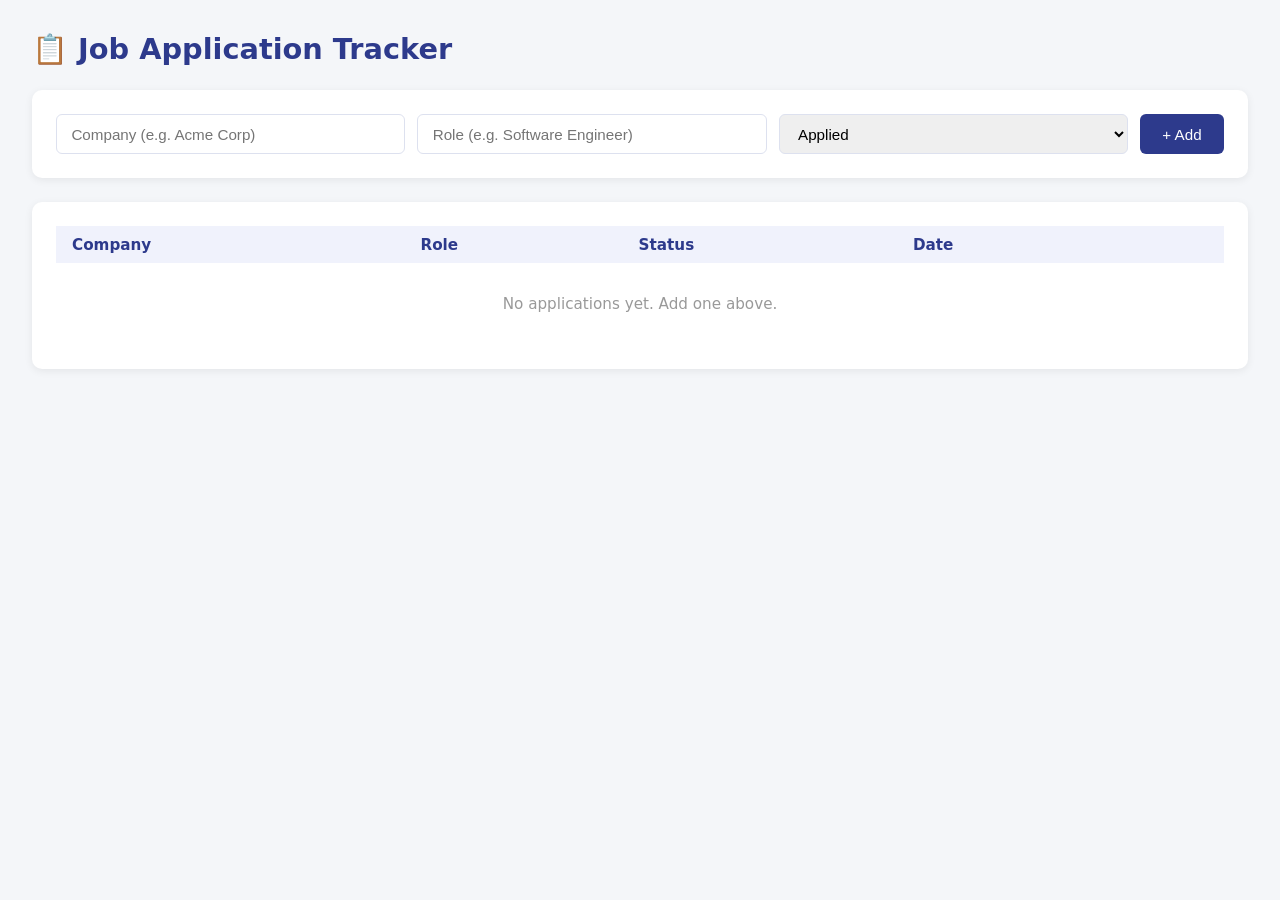
==== wwwroot/index.html @ 0ad12e4c "Initial commit - job application tracker" ====
<!DOCTYPE html>
<html lang="en">
<head>
  <meta charset="UTF-8" />
  <meta name="viewport" content="width=device-width, initial-scale=1.0"/>
  <title>Job Tracker</title>
  <style>
    * { box-sizing: border-box; margin: 0; padding: 0; }

    body {
      font-family: system-ui, sans-serif;
      background: #f4f6f9;
      color: #1a1a2e;
      padding: 2rem;
    }

    h1 {
      font-size: 1.8rem;
      margin-bottom: 1.5rem;
      color: #2d3a8c;
    }

    .card {
      background: white;
      border-radius: 10px;
      padding: 1.5rem;
      margin-bottom: 1.5rem;
      box-shadow: 0 2px 8px rgba(0,0,0,0.07);
    }

    .form-row {
      display: flex;
      gap: 0.75rem;
      flex-wrap: wrap;
    }

    input, select {
      flex: 1;
      min-width: 160px;
      padding: 0.6rem 0.9rem;
      border: 1px solid #dde1ef;
      border-radius: 6px;
      font-size: 0.95rem;
    }

    button.add-btn {
      padding: 0.6rem 1.4rem;
      background: #2d3a8c;
      color: white;
      border: none;
      border-radius: 6px;
      cursor: pointer;
      font-size: 0.95rem;
    }

    button.add-btn:hover { background: #1e2a6e; }

    table {
      width: 100%;
      border-collapse: collapse;
      font-size: 0.95rem;
    }

    th {
      text-align: left;
      padding: 0.6rem 1rem;
      background: #f0f2fc;
      color: #2d3a8c;
      font-weight: 600;
    }

    td {
      padding: 0.75rem 1rem;
      border-bottom: 1px solid #eef0f7;
    }

    tr:last-child td { border-bottom: none; }

    .status {
      display: inline-block;
      padding: 0.25rem 0.7rem;
      border-radius: 20px;
      font-size: 0.82rem;
      font-weight: 600;
    }

    .status-Applied    { background: #e8f4fd; color: #1a78c2; }
    .status-Interview  { background: #fff3cd; color: #856404; }
    .status-Offer      { background: #d4edda; color: #155724; }
    .status-Rejected   { background: #f8d7da; color: #721c24; }

    .delete-btn {
      background: none;
      border: none;
      color: #c0392b;
      cursor: pointer;
      font-size: 1.1rem;
    }

    .delete-btn:hover { color: #922b21; }

    #empty-msg {
      text-align: center;
      color: #999;
      padding: 2rem;
    }
  </style>
</head>
<body>

  <h1>📋 Job Application Tracker</h1>

  <!-- Add Form -->
  <div class="card">
    <div class="form-row">
      <input type="text" id="company" placeholder="Company (e.g. Acme Corp)" />
      <input type="text" id="role"    placeholder="Role (e.g. Software Engineer)" />
      <select id="status">
        <option>Applied</option>
        <option>Interview</option>
        <option>Offer</option>
        <option>Rejected</option>
      </select>
      <button class="add-btn" onclick="addApplication()">+ Add</button>
    </div>
  </div>

  <!-- Applications Table -->
  <div class="card">
    <table>
      <thead>
        <tr>
          <th>Company</th>
          <th>Role</th>
          <th>Status</th>
          <th>Date</th>
          <th></th>
        </tr>
      </thead>
      <tbody id="app-list">
        <tr><td colspan="5" id="empty-msg">No applications yet. Add one above.</td></tr>
      </tbody>
    </table>
  </div>

  <script>
    const API = '/applications';

    // Load all applications on page load
    async function loadApplications() {
      const res = await fetch(API);
      const data = await res.json();
      renderTable(data);
    }

    // Add a new application
    async function addApplication() {
      const company = document.getElementById('company').value.trim();
      const role    = document.getElementById('role').value.trim();
      const status  = document.getElementById('status').value;

      if (!company || !role) {
        alert('Please fill in both Company and Role.');
        return;
      }

      await fetch(API, {
        method: 'POST',
        headers: { 'Content-Type': 'application/json' },
        body: JSON.stringify({ company, role, status })
      });

      document.getElementById('company').value = '';
      document.getElementById('role').value = '';
      loadApplications();
    }

    // Delete an application
    async function deleteApplication(id) {
      await fetch(`${API}/${id}`, { method: 'DELETE' });
      loadApplications();
    }

    // Render the table from data
    function renderTable(applications) {
      const tbody = document.getElementById('app-list');

      if (applications.length === 0) {
        tbody.innerHTML = '<tr><td colspan="5" id="empty-msg">No applications yet. Add one above.</td></tr>';
        return;
      }

      tbody.innerHTML = applications.map(a => `
        <tr>
          <td>${escape(a.company)}</td>
          <td>${escape(a.role)}</td>
          <td><span class="status status-${a.status}">${a.status}</span></td>
          <td>${new Date(a.createdAt).toLocaleDateString()}</td>
          <td><button class="delete-btn" onclick="deleteApplication(${a.id})">🗑</button></td>
        </tr>
      `).join('');
    }

    // Basic XSS protection
    function escape(str) {
      const d = document.createElement('div');
      d.appendChild(document.createTextNode(str));
      return d.innerHTML;
    }

    loadApplications();
  </script>

</body>
</html>
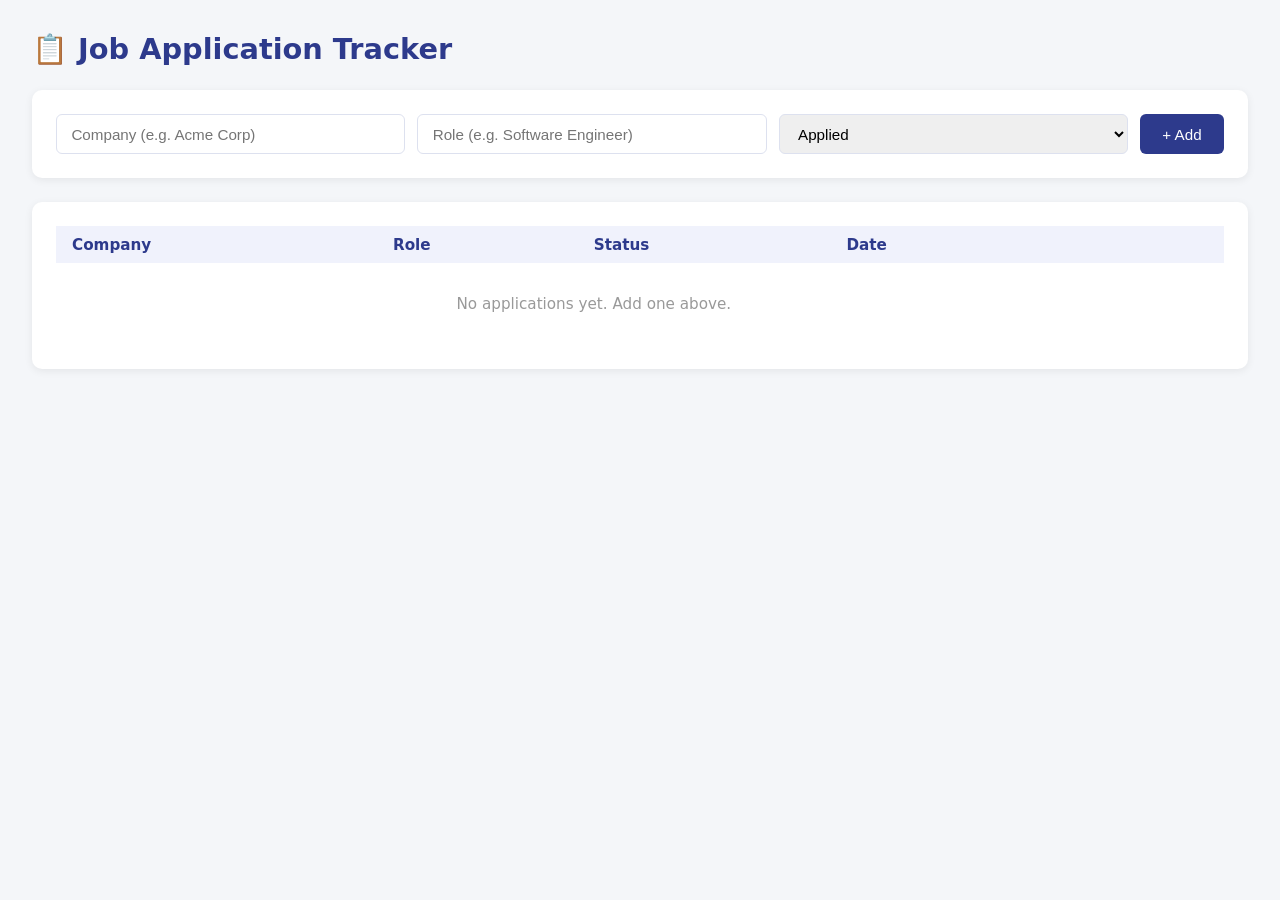
==== commit 51aa75ed: "breaking apart hmtl to have .js and .css to handle more appropriately. adding edit functionality. ad" ====
--- a/wwwroot/index.html
+++ b/wwwroot/index.html
@@ -4,107 +4,8 @@
   <meta charset="UTF-8" />
   <meta name="viewport" content="width=device-width, initial-scale=1.0"/>
   <title>Job Tracker</title>
-  <style>
-    * { box-sizing: border-box; margin: 0; padding: 0; }
-
-    body {
-      font-family: system-ui, sans-serif;
-      background: #f4f6f9;
-      color: #1a1a2e;
-      padding: 2rem;
-    }
-
-    h1 {
-      font-size: 1.8rem;
-      margin-bottom: 1.5rem;
-      color: #2d3a8c;
-    }
-
-    .card {
-      background: white;
-      border-radius: 10px;
-      padding: 1.5rem;
-      margin-bottom: 1.5rem;
-      box-shadow: 0 2px 8px rgba(0,0,0,0.07);
-    }
-
-    .form-row {
-      display: flex;
-      gap: 0.75rem;
-      flex-wrap: wrap;
-    }
-
-    input, select {
-      flex: 1;
-      min-width: 160px;
-      padding: 0.6rem 0.9rem;
-      border: 1px solid #dde1ef;
-      border-radius: 6px;
-      font-size: 0.95rem;
-    }
-
-    button.add-btn {
-      padding: 0.6rem 1.4rem;
-      background: #2d3a8c;
-      color: white;
-      border: none;
-      border-radius: 6px;
-      cursor: pointer;
-      font-size: 0.95rem;
-    }
-
-    button.add-btn:hover { background: #1e2a6e; }
-
-    table {
-      width: 100%;
-      border-collapse: collapse;
-      font-size: 0.95rem;
-    }
-
-    th {
-      text-align: left;
-      padding: 0.6rem 1rem;
-      background: #f0f2fc;
-      color: #2d3a8c;
-      font-weight: 600;
-    }
-
-    td {
-      padding: 0.75rem 1rem;
-      border-bottom: 1px solid #eef0f7;
-    }
-
-    tr:last-child td { border-bottom: none; }
-
-    .status {
-      display: inline-block;
-      padding: 0.25rem 0.7rem;
-      border-radius: 20px;
-      font-size: 0.82rem;
-      font-weight: 600;
-    }
-
-    .status-Applied    { background: #e8f4fd; color: #1a78c2; }
-    .status-Interview  { background: #fff3cd; color: #856404; }
-    .status-Offer      { background: #d4edda; color: #155724; }
-    .status-Rejected   { background: #f8d7da; color: #721c24; }
-
-    .delete-btn {
-      background: none;
-      border: none;
-      color: #c0392b;
-      cursor: pointer;
-      font-size: 1.1rem;
-    }
-
-    .delete-btn:hover { color: #922b21; }
-
-    #empty-msg {
-      text-align: center;
-      color: #999;
-      padding: 2rem;
-    }
-  </style>
+  <link rel="stylesheet" href="styles.css" />
+  <script src="app.js"></script>
 </head>
 <body>
 
@@ -134,7 +35,8 @@
           <th>Role</th>
           <th>Status</th>
           <th>Date</th>
-          <th></th>
+          <th></th>  <!-- edit -->
+          <th></th>  <!-- delete -->
         </tr>
       </thead>
       <tbody id="app-list">
@@ -143,73 +45,25 @@
     </table>
   </div>
 
-  <script>
-    const API = '/applications';
-
-    // Load all applications on page load
-    async function loadApplications() {
-      const res = await fetch(API);
-      const data = await res.json();
-      renderTable(data);
-    }
-
-    // Add a new application
-    async function addApplication() {
-      const company = document.getElementById('company').value.trim();
-      const role    = document.getElementById('role').value.trim();
-      const status  = document.getElementById('status').value;
-
-      if (!company || !role) {
-        alert('Please fill in both Company and Role.');
-        return;
-      }
-
-      await fetch(API, {
-        method: 'POST',
-        headers: { 'Content-Type': 'application/json' },
-        body: JSON.stringify({ company, role, status })
-      });
-
-      document.getElementById('company').value = '';
-      document.getElementById('role').value = '';
-      loadApplications();
-    }
-
-    // Delete an application
-    async function deleteApplication(id) {
-      await fetch(`${API}/${id}`, { method: 'DELETE' });
-      loadApplications();
-    }
-
-    // Render the table from data
-    function renderTable(applications) {
-      const tbody = document.getElementById('app-list');
-
-      if (applications.length === 0) {
-        tbody.innerHTML = '<tr><td colspan="5" id="empty-msg">No applications yet. Add one above.</td></tr>';
-        return;
-      }
-
-      tbody.innerHTML = applications.map(a => `
-        <tr>
-          <td>${escape(a.company)}</td>
-          <td>${escape(a.role)}</td>
-          <td><span class="status status-${a.status}">${a.status}</span></td>
-          <td>${new Date(a.createdAt).toLocaleDateString()}</td>
-          <td><button class="delete-btn" onclick="deleteApplication(${a.id})">🗑</button></td>
-        </tr>
-      `).join('');
-    }
-
-    // Basic XSS protection
-    function escape(str) {
-      const d = document.createElement('div');
-      d.appendChild(document.createTextNode(str));
-      return d.innerHTML;
-    }
-
-    loadApplications();
-  </script>
-
+<!-- Edit Modal -->
+<div id="modal" style="display:none; position:fixed; inset:0; background:rgba(0,0,0,0.4); align-items:center; justify-content:center;">  <div class="card" style="width:400px; margin:0;">
+    <h3 style="margin-bottom:1rem; color:#2d3a8c;">Edit Application</h3>
+    <input type="hidden" id="edit-id" />
+    <div style="display:flex; flex-direction:column; gap:0.75rem;">
+      <input type="text" id="edit-company" placeholder="Company" />
+      <input type="text" id="edit-role" placeholder="Role" />
+      <select id="edit-status">
+        <option>Applied</option>
+        <option>Interview</option>
+        <option>Offer</option>
+        <option>Rejected</option>
+      </select>
+      <div style="display:flex; gap:0.75rem; justify-content:flex-end;">
+        <button onclick="closeModal()" style="padding:0.6rem 1.2rem; border:1px solid #dde1ef; border-radius:6px; cursor:pointer; background:white;">Cancel</button>
+        <button onclick="saveEdit()" class="add-btn">Save</button>
+      </div>
+    </div>
+  </div>
+</div>
 </body>
 </html>
--- a/wwwroot/styles.css
+++ b/wwwroot/styles.css
@@ -0,0 +1,99 @@
+* { box-sizing: border-box; margin: 0; padding: 0; }
+
+body {
+    font-family: system-ui, sans-serif;
+    background: #f4f6f9;
+    color: #1a1a2e;
+    padding: 2rem;
+}
+
+h1 {
+    font-size: 1.8rem;
+    margin-bottom: 1.5rem;
+    color: #2d3a8c;
+}
+
+.card {
+    background: white;
+    border-radius: 10px;
+    padding: 1.5rem;
+    margin-bottom: 1.5rem;
+    box-shadow: 0 2px 8px rgba(0,0,0,0.07);
+}
+
+.form-row {
+    display: flex;
+    gap: 0.75rem;
+    flex-wrap: wrap;
+}
+
+input, select {
+    flex: 1;
+    min-width: 160px;
+    padding: 0.6rem 0.9rem;
+    border: 1px solid #dde1ef;
+    border-radius: 6px;
+    font-size: 0.95rem;
+}
+
+button.add-btn {
+    padding: 0.6rem 1.4rem;
+    background: #2d3a8c;
+    color: white;
+    border: none;
+    border-radius: 6px;
+    cursor: pointer;
+    font-size: 0.95rem;
+}
+
+button.add-btn:hover { background: #1e2a6e; }
+
+table {
+    width: 100%;
+    border-collapse: collapse;
+    font-size: 0.95rem;
+}
+
+th {
+    text-align: left;
+    padding: 0.6rem 1rem;
+    background: #f0f2fc;
+    color: #2d3a8c;
+    font-weight: 600;
+}
+
+td {
+    padding: 0.75rem 1rem;
+    border-bottom: 1px solid #eef0f7;
+}
+
+tr:last-child td { border-bottom: none; }
+
+.status {
+    display: inline-block;
+    padding: 0.25rem 0.7rem;
+    border-radius: 20px;
+    font-size: 0.82rem;
+    font-weight: 600;
+}
+
+.status-Applied    { background: #e8f4fd; color: #1a78c2; }
+.status-Interview  { background: #fff3cd; color: #856404; }
+.status-Offer      { background: #d4edda; color: #155724; }
+.status-Rejected   { background: #f8d7da; color: #721c24; }
+
+.delete-btn {
+    background: none;
+    border: none;
+    color: #c0392b;
+    cursor: pointer;
+    font-size: 1.1rem;
+}
+
+.delete-btn:hover { color: #922b21; }
+
+#empty-msg {
+    text-align: center;
+    color: #999;
+    padding: 2rem;
+}
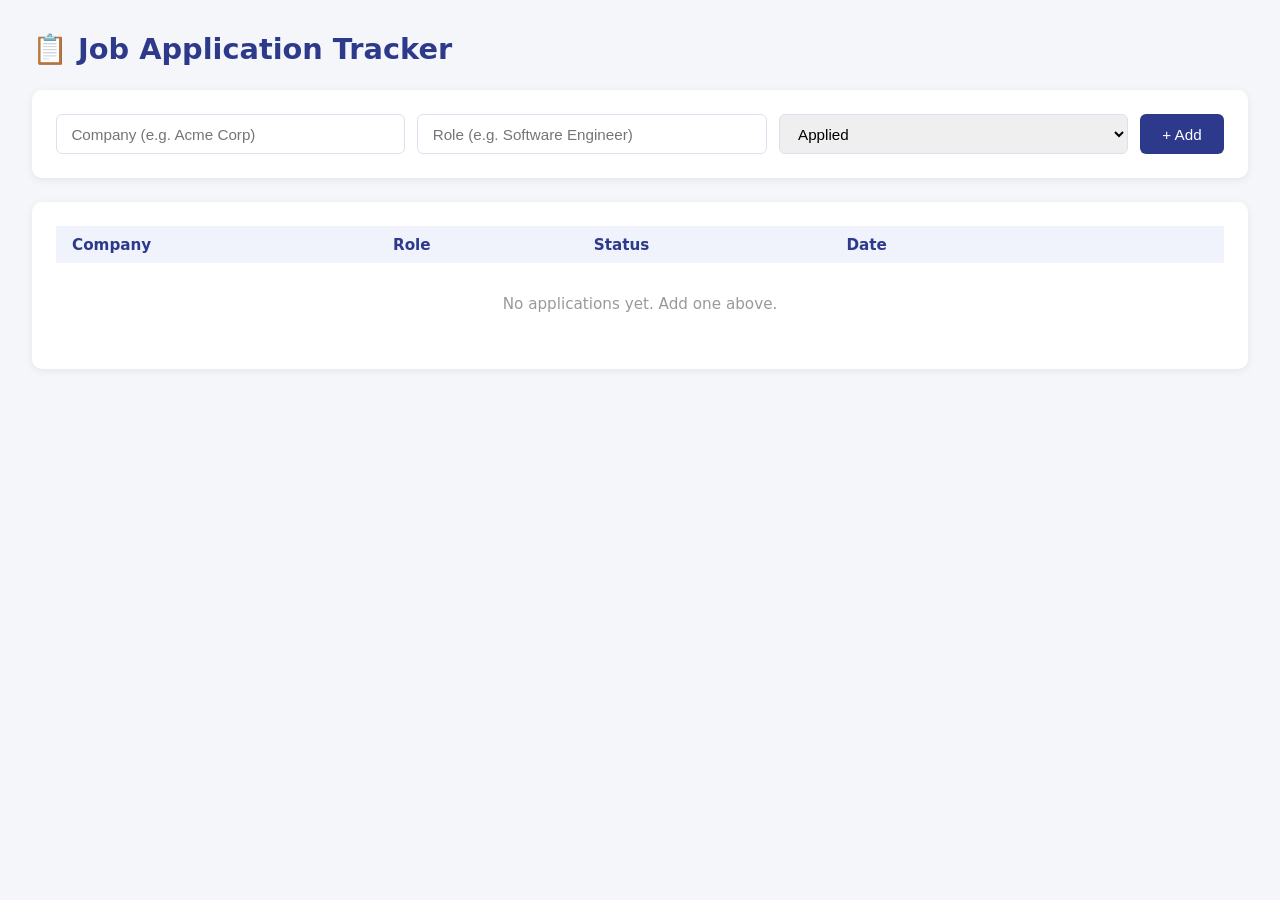
==== commit c314d649: "code cleanup" ====
--- a/wwwroot/index.html
+++ b/wwwroot/index.html
@@ -5,7 +5,6 @@
   <meta name="viewport" content="width=device-width, initial-scale=1.0"/>
   <title>Job Tracker</title>
   <link rel="stylesheet" href="styles.css" />
-  <script src="app.js"></script>
 </head>
 <body>
 
@@ -15,7 +14,7 @@
   <div class="card">
     <div class="form-row">
       <input type="text" id="company" placeholder="Company (e.g. Acme Corp)" />
-      <input type="text" id="role"    placeholder="Role (e.g. Software Engineer)" />
+      <input type="text" id="role" placeholder="Role (e.g. Software Engineer)" />
       <select id="status">
         <option>Applied</option>
         <option>Interview</option>
@@ -35,35 +34,38 @@
           <th>Role</th>
           <th>Status</th>
           <th>Date</th>
-          <th></th>  <!-- edit -->
-          <th></th>  <!-- delete -->
+          <th></th> 
+          <th></th>
         </tr>
       </thead>
       <tbody id="app-list">
-        <tr><td colspan="5" id="empty-msg">No applications yet. Add one above.</td></tr>
+        <tr><td colspan="6" id="empty-msg">No applications yet. Add one above.</td></tr>
       </tbody>
     </table>
   </div>
 
-<!-- Edit Modal -->
-<div id="modal" style="display:none; position:fixed; inset:0; background:rgba(0,0,0,0.4); align-items:center; justify-content:center;">  <div class="card" style="width:400px; margin:0;">
-    <h3 style="margin-bottom:1rem; color:#2d3a8c;">Edit Application</h3>
-    <input type="hidden" id="edit-id" />
-    <div style="display:flex; flex-direction:column; gap:0.75rem;">
-      <input type="text" id="edit-company" placeholder="Company" />
-      <input type="text" id="edit-role" placeholder="Role" />
-      <select id="edit-status">
-        <option>Applied</option>
-        <option>Interview</option>
-        <option>Offer</option>
-        <option>Rejected</option>
-      </select>
-      <div style="display:flex; gap:0.75rem; justify-content:flex-end;">
-        <button onclick="closeModal()" style="padding:0.6rem 1.2rem; border:1px solid #dde1ef; border-radius:6px; cursor:pointer; background:white;">Cancel</button>
-        <button onclick="saveEdit()" class="add-btn">Save</button>
+  <!-- Edit Modal -->
+  <div id="modal" class="modal-overlay">
+    <div class="card modal-card">
+      <h3 class="modal-title">Edit Application</h3>
+      <input type="hidden" id="edit-id" />
+      <div class="modal-fields">
+        <input type="text" id="edit-company" placeholder="Company" />
+        <input type="text" id="edit-role" placeholder="Role" />
+        <select id="edit-status">
+          <option>Applied</option>
+          <option>Interview</option>
+          <option>Offer</option>
+          <option>Rejected</option>
+        </select>
+        <div class="modal-actions">
+          <button onclick="closeModal()" class="cancel-btn">Cancel</button>
+          <button onclick="saveEdit()" class="add-btn">Save</button>
+        </div>
       </div>
     </div>
   </div>
-</div>
+
+  <script src="app.js"></script>
 </body>
 </html>
--- a/wwwroot/styles.css
+++ b/wwwroot/styles.css
@@ -97,3 +97,43 @@
     color: #999;
     padding: 2rem;
 }
+
+/* Modal */
+.modal-overlay {
+  display: none;
+  position: fixed;
+  inset: 0;
+  background: rgba(0, 0, 0, 0.4);
+  align-items: center;
+  justify-content: center;
+}
+
+.modal-card {
+  width: 400px;
+  margin: 0;
+}
+
+.modal-title {
+  margin-bottom: 1rem;
+  color: #2d3a8c;
+}
+
+.modal-fields {
+  display: flex;
+  flex-direction: column;
+  gap: 0.75rem;
+}
+
+.modal-actions {
+  display: flex;
+  gap: 0.75rem;
+  justify-content: flex-end;
+}
+
+.cancel-btn {
+  padding: 0.6rem 1.2rem;
+  border: 1px solid #dde1ef;
+  border-radius: 6px;
+  cursor: pointer;
+  background: white;
+}
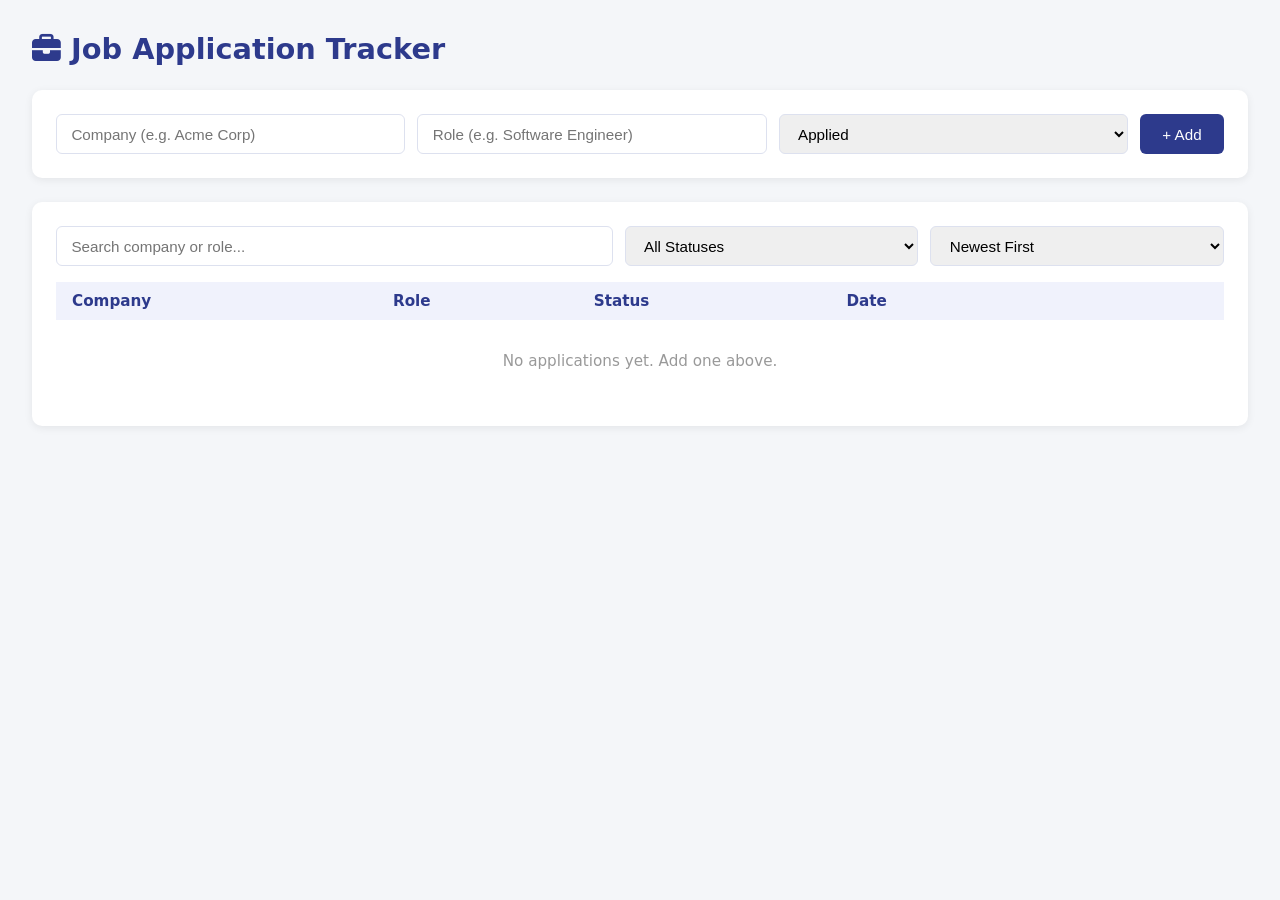
==== commit c8679552: "adding sorting and filteirng. using styling for symbols rather than emoi." ====
--- a/wwwroot/index.html
+++ b/wwwroot/index.html
@@ -5,10 +5,11 @@
   <meta name="viewport" content="width=device-width, initial-scale=1.0"/>
   <title>Job Tracker</title>
   <link rel="stylesheet" href="styles.css" />
+  <link rel="stylesheet" href="https://cdnjs.cloudflare.com/ajax/libs/font-awesome/6.5.0/css/all.min.css" />
 </head>
 <body>
 
-  <h1>📋 Job Application Tracker</h1>
+  <h1><i class="fa-solid fa-briefcase"></i> Job Application Tracker</h1>
 
   <!-- Add Form -->
   <div class="card">
@@ -27,6 +28,22 @@
 
   <!-- Applications Table -->
   <div class="card">
+    <div class="table-controls">
+      <input type="text" id="filter-text" placeholder="Search company or role..." oninput="applyFilters()" />
+      <select id="filter-status" onchange="applyFilters()">
+        <option value="">All Statuses</option>
+        <option>Applied</option>
+        <option>Interview</option>
+        <option>Offer</option>
+        <option>Rejected</option>
+      </select>
+      <select id="sort-by" onchange="applyFilters()">
+        <option value="date-desc">Newest First</option>
+        <option value="date-asc">Oldest First</option>
+        <option value="company-asc">Company A-Z</option>
+        <option value="company-desc">Company Z-A</option>
+      </select>
+    </div>
     <table>
       <thead>
         <tr>
@@ -34,7 +51,7 @@
           <th>Role</th>
           <th>Status</th>
           <th>Date</th>
-          <th></th> 
+          <th></th>
           <th></th>
         </tr>
       </thead>
@@ -58,6 +75,7 @@
           <option>Offer</option>
           <option>Rejected</option>
         </select>
+        <input type="date" id="edit-date" />
         <div class="modal-actions">
           <button onclick="closeModal()" class="cancel-btn">Cancel</button>
           <button onclick="saveEdit()" class="add-btn">Save</button>
--- a/wwwroot/styles.css
+++ b/wwwroot/styles.css
@@ -137,3 +137,20 @@
   cursor: pointer;
   background: white;
 }
+
+.table-controls {
+  display: flex;
+  gap: 0.75rem;
+  margin-bottom: 1rem;
+  flex-wrap: wrap;
+}
+
+.table-controls input {
+  flex: 2;
+  min-width: 180px;
+}
+
+.table-controls select {
+  flex: 1;
+  min-width: 140px;
+}
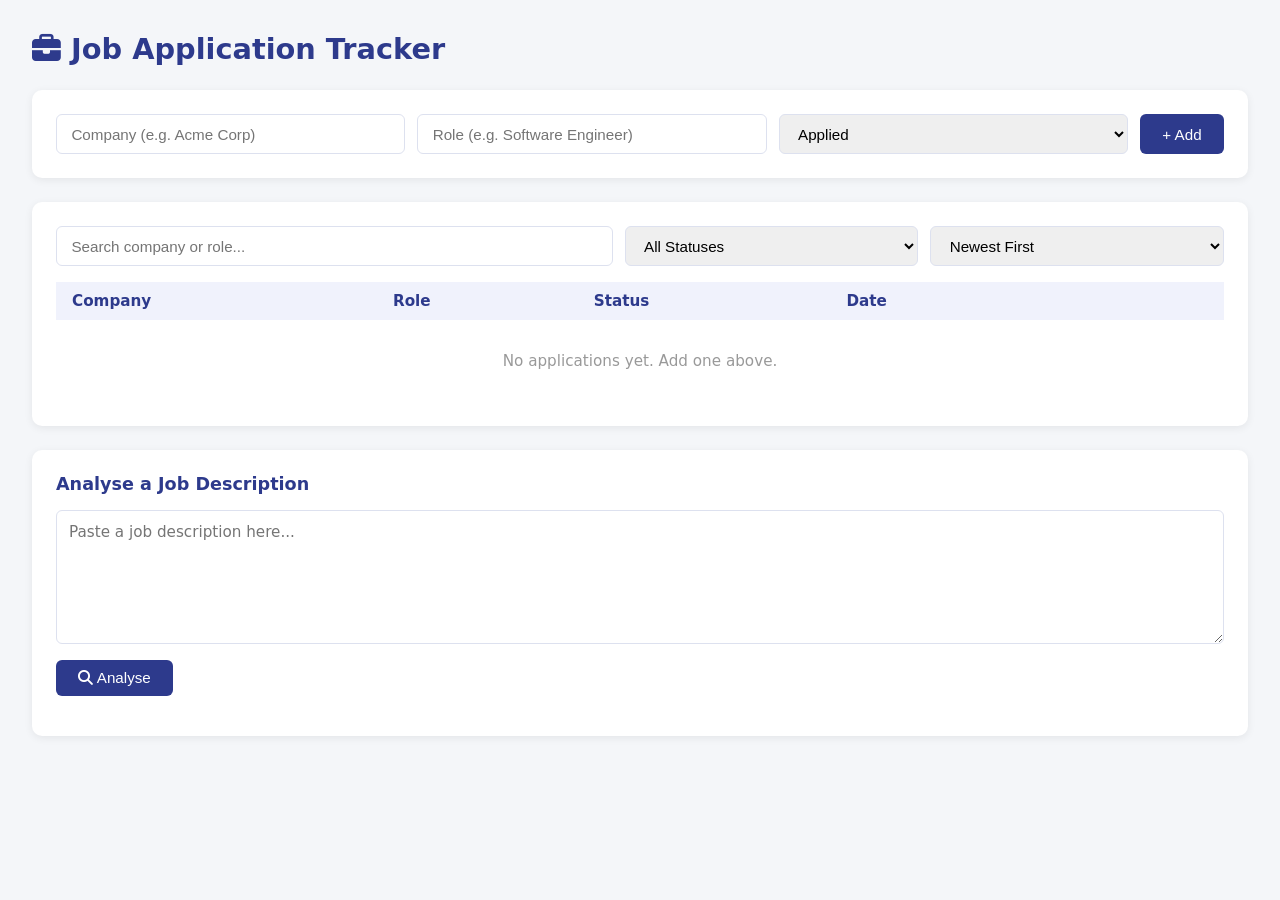
==== commit 6224049b: "initial connection added to groq to ananlyze a job description" ====
--- a/wwwroot/index.html
+++ b/wwwroot/index.html
@@ -61,6 +61,19 @@
     </table>
   </div>
 
+    <!-- Analyse Section -->
+  <div class="card">
+    <h2 class="section-title">Analyse a Job Description</h2>
+    <textarea id="job-description" placeholder="Paste a job description here..." rows="6"></textarea>
+    <button class="add-btn analyse-btn" onclick="analyseJob()">
+      <i class="fa-solid fa-magnifying-glass"></i> Analyse
+    </button>
+    <div id="analysis-result" class="analysis-result" style="display:none;">
+      <h3 class="analysis-title">Analysis</h3>
+      <div id="analysis-content"></div>
+    </div>
+  </div>
+
   <!-- Edit Modal -->
   <div id="modal" class="modal-overlay">
     <div class="card modal-card">
--- a/wwwroot/styles.css
+++ b/wwwroot/styles.css
@@ -154,3 +154,43 @@
   flex: 1;
   min-width: 140px;
 }
+
+
+textarea {
+  width: 100%;
+  padding: 0.75rem;
+  border: 1px solid #dde1ef;
+  border-radius: 6px;
+  font-size: 0.95rem;
+  font-family: inherit;
+  resize: vertical;
+  margin-bottom: 0.75rem;
+}
+
+.section-title {
+  font-size: 1.1rem;
+  color: #2d3a8c;
+  margin-bottom: 1rem;
+}
+
+.analyse-btn {
+  margin-bottom: 1rem;
+}
+
+.analysis-result {
+  background: #f0f2fc;
+  border-radius: 8px;
+  padding: 1.25rem;
+  margin-top: 0.75rem;
+}
+
+.analysis-title {
+  color: #2d3a8c;
+  margin-bottom: 0.75rem;
+}
+
+#analysis-content {
+  white-space: pre-wrap;
+  line-height: 1.6;
+  font-size: 0.95rem;
+}
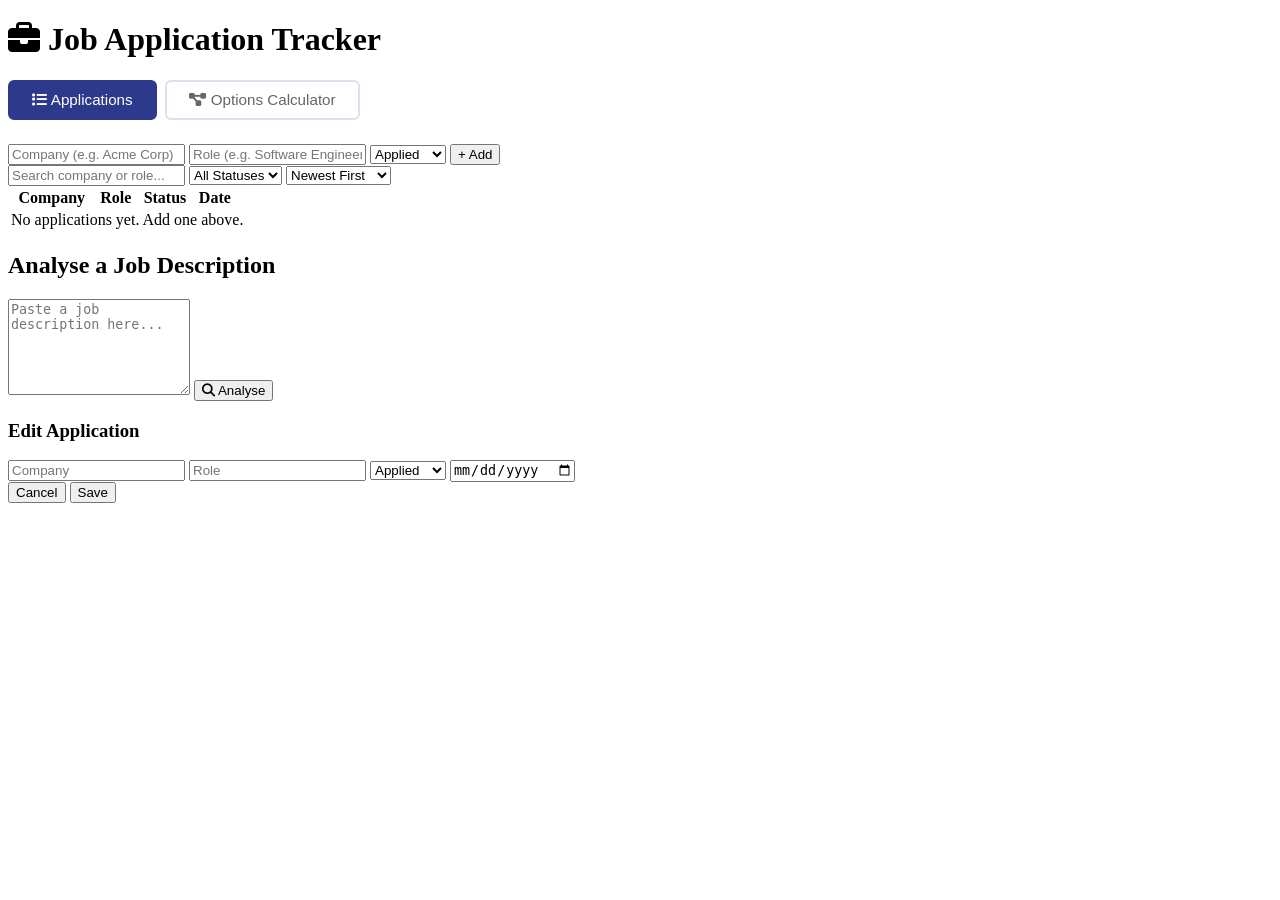
==== commit b4187ef7: "initial commit" ====
--- a/wwwroot/index.html
+++ b/wwwroot/index.html
@@ -4,74 +4,151 @@
   <meta charset="UTF-8" />
   <meta name="viewport" content="width=device-width, initial-scale=1.0"/>
   <title>Job Tracker</title>
+  <link rel="stylesheet" href="https://cdnjs.cloudflare.com/ajax/libs/font-awesome/6.5.0/css/all.min.css" />
   <link rel="stylesheet" href="styles.css" />
-  <link rel="stylesheet" href="https://cdnjs.cloudflare.com/ajax/libs/font-awesome/6.5.0/css/all.min.css" />
 </head>
 <body>
 
   <h1><i class="fa-solid fa-briefcase"></i> Job Application Tracker</h1>
 
-  <!-- Add Form -->
-  <div class="card">
-    <div class="form-row">
-      <input type="text" id="company" placeholder="Company (e.g. Acme Corp)" />
-      <input type="text" id="role" placeholder="Role (e.g. Software Engineer)" />
-      <select id="status">
-        <option>Applied</option>
-        <option>Interview</option>
-        <option>Offer</option>
-        <option>Rejected</option>
-      </select>
-      <button class="add-btn" onclick="addApplication()">+ Add</button>
-    </div>
+  <!-- Tab Navigation -->
+  <div class="tab-nav">
+    <button class="tab-btn active" onclick="switchTab('applications')">
+      <i class="fa-solid fa-list"></i> Applications
+    </button>
+    <button class="tab-btn" onclick="switchTab('options')">
+      <i class="fa-solid fa-diagram-project"></i> Options Calculator
+    </button>
   </div>
 
-  <!-- Applications Table -->
-  <div class="card">
-    <div class="table-controls">
-      <input type="text" id="filter-text" placeholder="Search company or role..." oninput="applyFilters()" />
-      <select id="filter-status" onchange="applyFilters()">
-        <option value="">All Statuses</option>
-        <option>Applied</option>
-        <option>Interview</option>
-        <option>Offer</option>
-        <option>Rejected</option>
-      </select>
-      <select id="sort-by" onchange="applyFilters()">
-        <option value="date-desc">Newest First</option>
-        <option value="date-asc">Oldest First</option>
-        <option value="company-asc">Company A-Z</option>
-        <option value="company-desc">Company Z-A</option>
-      </select>
+  <!-- Applications Tab -->
+  <div id="tab-applications" class="tab-content active">
+
+    <!-- Add Form -->
+    <div class="card">
+      <div class="form-row">
+        <input type="text" id="company" placeholder="Company (e.g. Acme Corp)" />
+        <input type="text" id="role" placeholder="Role (e.g. Software Engineer)" />
+        <select id="status">
+          <option>Applied</option>
+          <option>Interview</option>
+          <option>Offer</option>
+          <option>Rejected</option>
+        </select>
+        <button class="add-btn" onclick="addApplication()">+ Add</button>
+      </div>
     </div>
-    <table>
-      <thead>
-        <tr>
-          <th>Company</th>
-          <th>Role</th>
-          <th>Status</th>
-          <th>Date</th>
-          <th></th>
-          <th></th>
-        </tr>
-      </thead>
-      <tbody id="app-list">
-        <tr><td colspan="6" id="empty-msg">No applications yet. Add one above.</td></tr>
-      </tbody>
-    </table>
+
+    <!-- Applications Table -->
+    <div class="card">
+      <div class="table-controls">
+        <input type="text" id="filter-text" placeholder="Search company or role..." oninput="applyFilters()" />
+        <select id="filter-status" onchange="applyFilters()">
+          <option value="">All Statuses</option>
+          <option>Applied</option>
+          <option>Interview</option>
+          <option>Offer</option>
+          <option>Rejected</option>
+        </select>
+        <select id="sort-by" onchange="applyFilters()">
+          <option value="date-desc">Newest First</option>
+          <option value="date-asc">Oldest First</option>
+          <option value="company-asc">Company A-Z</option>
+          <option value="company-desc">Company Z-A</option>
+        </select>
+      </div>
+      <table>
+        <thead>
+          <tr>
+            <th>Company</th>
+            <th>Role</th>
+            <th>Status</th>
+            <th>Date</th>
+            <th></th>
+            <th></th>
+          </tr>
+        </thead>
+        <tbody id="app-list">
+          <tr><td colspan="6" id="empty-msg">No applications yet. Add one above.</td></tr>
+        </tbody>
+      </table>
+    </div>
+
+    <!-- Analyse Section -->
+    <div class="card">
+      <h2 class="section-title">Analyse a Job Description</h2>
+      <textarea id="job-description" placeholder="Paste a job description here..." rows="6"></textarea>
+      <button class="add-btn analyse-btn" onclick="analyseJob()">
+        <i class="fa-solid fa-magnifying-glass"></i> Analyse
+      </button>
+      <div id="analysis-result" class="analysis-result" style="display:none;">
+        <h3 class="analysis-title">Analysis</h3>
+        <div id="analysis-content"></div>
+      </div>
+    </div>
+
   </div>
 
-    <!-- Analyse Section -->
-  <div class="card">
-    <h2 class="section-title">Analyse a Job Description</h2>
-    <textarea id="job-description" placeholder="Paste a job description here..." rows="6"></textarea>
-    <button class="add-btn analyse-btn" onclick="analyseJob()">
-      <i class="fa-solid fa-magnifying-glass"></i> Analyse
-    </button>
-    <div id="analysis-result" class="analysis-result" style="display:none;">
-      <h3 class="analysis-title">Analysis</h3>
-      <div id="analysis-content"></div>
+  <!-- Options Calculator Tab -->
+  <div id="tab-options" class="tab-content">
+
+    <div class="card">
+      <h2 class="section-title">American Options — Binomial Tree (CRR)</h2>
+      <p class="section-subtitle">Cox-Ross-Rubinstein model pricing American-style options with early exercise</p>
+      <div class="options-grid">
+        <div class="input-group">
+          <label for="b-spot-price">Spot Price (S)</label>
+          <input type="number" id="b-spot-price" placeholder="e.g. 100" step="0.01" />
+        </div>
+        <div class="input-group">
+          <label for="b-strike-price">Strike Price (K)</label>
+          <input type="number" id="b-strike-price" placeholder="e.g. 105" step="0.01" />
+        </div>
+        <div class="input-group">
+          <label for="b-time-expiry">Time to Expiry (years)</label>
+          <input type="number" id="b-time-expiry" placeholder="e.g. 0.5" step="0.01" />
+        </div>
+        <div class="input-group">
+          <label for="b-risk-free-rate">Risk Free Rate (e.g. 0.05)</label>
+          <input type="number" id="b-risk-free-rate" placeholder="e.g. 0.05" step="0.001" />
+        </div>
+        <div class="input-group">
+          <label for="b-volatility">Volatility (e.g. 0.20)</label>
+          <input type="number" id="b-volatility" placeholder="e.g. 0.20" step="0.01" />
+        </div>
+        <div class="input-group">
+          <label for="b-steps">Tree Steps (10–1000)</label>
+          <input type="number" id="b-steps" placeholder="e.g. 100" value="100" step="10" />
+        </div>
+      </div>
+      <button class="add-btn options-btn" onclick="calculateBinomial()">
+        <i class="fa-solid fa-diagram-project"></i> Calculate
+      </button>
+
+      <div id="binomial-result" style="display:none;">
+        <div class="options-results-grid">
+          <div class="result-card">
+            <h3>Prices</h3>
+            <div class="result-row"><span>American Call</span><span id="b-american-call"></span></div>
+            <div class="result-row"><span>American Put</span><span id="b-american-put"></span></div>
+            <div class="result-row"><span>European Call</span><span id="b-european-call"></span></div>
+            <div class="result-row"><span>European Put</span><span id="b-european-put"></span></div>
+            <div class="result-row"><span>Early Exercise Premium (Call)</span><span id="b-premium-call"></span></div>
+            <div class="result-row"><span>Early Exercise Premium (Put)</span><span id="b-premium-put"></span></div>
+          </div>
+          <div class="result-card">
+            <h3>Tree Parameters</h3>
+            <div class="result-row"><span>Up Factor (u)</span><span id="b-up-factor"></span></div>
+            <div class="result-row"><span>Down Factor (d)</span><span id="b-down-factor"></span></div>
+            <div class="result-row"><span>Risk Neutral Probability (p)</span><span id="b-rn-prob"></span></div>
+            <div class="result-row"><span>Time Step Size (dt)</span><span id="b-dt"></span></div>
+            <div class="result-row"><span>Call Delta</span><span id="b-call-delta"></span></div>
+            <div class="result-row"><span>Put Delta</span><span id="b-put-delta"></span></div>
+          </div>
+        </div>
+      </div>
     </div>
+
   </div>
 
   <!-- Edit Modal -->
--- a/wwwroot/styles.css
+++ b/wwwroot/styles.css
@@ -1,196 +1,36 @@
-* { box-sizing: border-box; margin: 0; padding: 0; }
-
-body {
-    font-family: system-ui, sans-serif;
-    background: #f4f6f9;
-    color: #1a1a2e;
-    padding: 2rem;
+.tab-nav {
+  display: flex;
+  gap: 0.5rem;
+  margin-bottom: 1.5rem;
 }
 
-h1 {
-    font-size: 1.8rem;
-    margin-bottom: 1.5rem;
-    color: #2d3a8c;
+.tab-btn {
+  padding: 0.6rem 1.4rem;
+  border: 2px solid #dde1ef;
+  border-radius: 6px;
+  cursor: pointer;
+  background: white;
+  color: #666;
+  font-size: 0.95rem;
+  font-weight: 500;
+  transition: all 0.15s ease;
 }
 
-.card {
-    background: white;
-    border-radius: 10px;
-    padding: 1.5rem;
-    margin-bottom: 1.5rem;
-    box-shadow: 0 2px 8px rgba(0,0,0,0.07);
-}
-
-.form-row {
-    display: flex;
-    gap: 0.75rem;
-    flex-wrap: wrap;
-}
-
-input, select {
-    flex: 1;
-    min-width: 160px;
-    padding: 0.6rem 0.9rem;
-    border: 1px solid #dde1ef;
-    border-radius: 6px;
-    font-size: 0.95rem;
-}
-
-button.add-btn {
-    padding: 0.6rem 1.4rem;
-    background: #2d3a8c;
-    color: white;
-    border: none;
-    border-radius: 6px;
-    cursor: pointer;
-    font-size: 0.95rem;
-}
-
-button.add-btn:hover { background: #1e2a6e; }
-
-table {
-    width: 100%;
-    border-collapse: collapse;
-    font-size: 0.95rem;
-}
-
-th {
-    text-align: left;
-    padding: 0.6rem 1rem;
-    background: #f0f2fc;
-    color: #2d3a8c;
-    font-weight: 600;
-}
-
-td {
-    padding: 0.75rem 1rem;
-    border-bottom: 1px solid #eef0f7;
-}
-
-tr:last-child td { border-bottom: none; }
-
-.status {
-    display: inline-block;
-    padding: 0.25rem 0.7rem;
-    border-radius: 20px;
-    font-size: 0.82rem;
-    font-weight: 600;
-}
-
-.status-Applied    { background: #e8f4fd; color: #1a78c2; }
-.status-Interview  { background: #fff3cd; color: #856404; }
-.status-Offer      { background: #d4edda; color: #155724; }
-.status-Rejected   { background: #f8d7da; color: #721c24; }
-
-.delete-btn {
-    background: none;
-    border: none;
-    color: #c0392b;
-    cursor: pointer;
-    font-size: 1.1rem;
-}
-
-.delete-btn:hover { color: #922b21; }
-
-#empty-msg {
-    text-align: center;
-    color: #999;
-    padding: 2rem;
-}
-
-/* Modal */
-.modal-overlay {
-  display: none;
-  position: fixed;
-  inset: 0;
-  background: rgba(0, 0, 0, 0.4);
-  align-items: center;
-  justify-content: center;
-}
-
-.modal-card {
-  width: 400px;
-  margin: 0;
-}
-
-.modal-title {
-  margin-bottom: 1rem;
+.tab-btn:hover {
+  border-color: #2d3a8c;
   color: #2d3a8c;
 }
 
-.modal-fields {
-  display: flex;
-  flex-direction: column;
-  gap: 0.75rem;
+.tab-btn.active {
+  background: #2d3a8c;
+  border-color: #2d3a8c;
+  color: white;
 }
 
-.modal-actions {
-  display: flex;
-  gap: 0.75rem;
-  justify-content: flex-end;
+.tab-content {
+  display: none;
 }
 
-.cancel-btn {
-  padding: 0.6rem 1.2rem;
-  border: 1px solid #dde1ef;
-  border-radius: 6px;
-  cursor: pointer;
-  background: white;
-}
-
-.table-controls {
-  display: flex;
-  gap: 0.75rem;
-  margin-bottom: 1rem;
-  flex-wrap: wrap;
-}
-
-.table-controls input {
-  flex: 2;
-  min-width: 180px;
-}
-
-.table-controls select {
-  flex: 1;
-  min-width: 140px;
-}
-
-
-textarea {
-  width: 100%;
-  padding: 0.75rem;
-  border: 1px solid #dde1ef;
-  border-radius: 6px;
-  font-size: 0.95rem;
-  font-family: inherit;
-  resize: vertical;
-  margin-bottom: 0.75rem;
-}
-
-.section-title {
-  font-size: 1.1rem;
-  color: #2d3a8c;
-  margin-bottom: 1rem;
-}
-
-.analyse-btn {
-  margin-bottom: 1rem;
-}
-
-.analysis-result {
-  background: #f0f2fc;
-  border-radius: 8px;
-  padding: 1.25rem;
-  margin-top: 0.75rem;
-}
-
-.analysis-title {
-  color: #2d3a8c;
-  margin-bottom: 0.75rem;
-}
-
-#analysis-content {
-  white-space: pre-wrap;
-  line-height: 1.6;
-  font-size: 0.95rem;
+.tab-content.active {
+  display: block;
 }
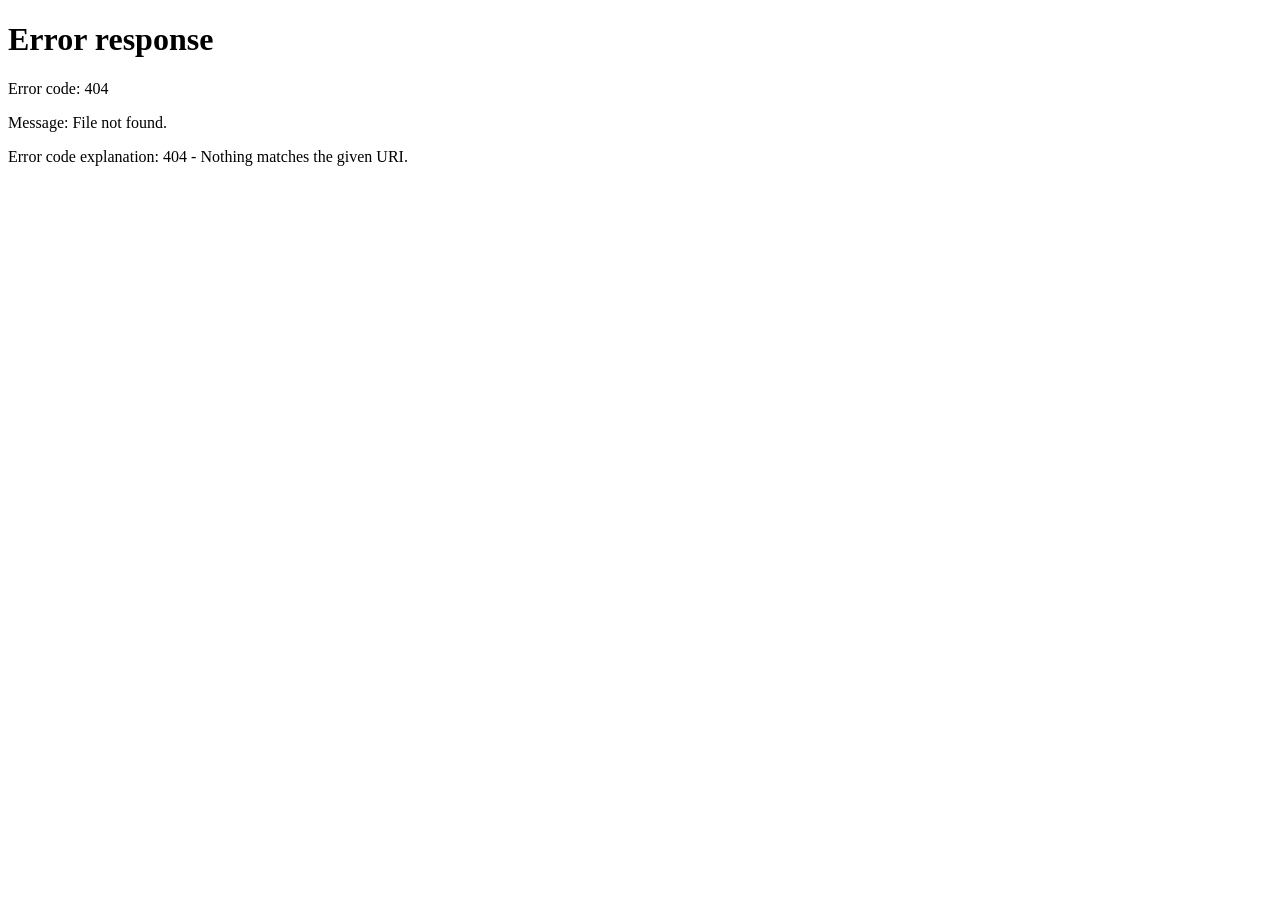
==== commit 685ff66a: "frontend re structuring and improvements." ====
--- a/wwwroot/index.html
+++ b/wwwroot/index.html
@@ -5,175 +5,7 @@
   <meta name="viewport" content="width=device-width, initial-scale=1.0"/>
   <title>Job Tracker</title>
   <link rel="stylesheet" href="https://cdnjs.cloudflare.com/ajax/libs/font-awesome/6.5.0/css/all.min.css" />
-  <link rel="stylesheet" href="styles.css" />
+  <link rel="stylesheet" href="/css/styles.css" />
+  <meta http-equiv="refresh" content="0; url=/pages/applications.html" />
 </head>
-<body>
-
-  <h1><i class="fa-solid fa-briefcase"></i> Job Application Tracker</h1>
-
-  <!-- Tab Navigation -->
-  <div class="tab-nav">
-    <button class="tab-btn active" onclick="switchTab('applications')">
-      <i class="fa-solid fa-list"></i> Applications
-    </button>
-    <button class="tab-btn" onclick="switchTab('options')">
-      <i class="fa-solid fa-diagram-project"></i> Options Calculator
-    </button>
-  </div>
-
-  <!-- Applications Tab -->
-  <div id="tab-applications" class="tab-content active">
-
-    <!-- Add Form -->
-    <div class="card">
-      <div class="form-row">
-        <input type="text" id="company" placeholder="Company (e.g. Acme Corp)" />
-        <input type="text" id="role" placeholder="Role (e.g. Software Engineer)" />
-        <select id="status">
-          <option>Applied</option>
-          <option>Interview</option>
-          <option>Offer</option>
-          <option>Rejected</option>
-        </select>
-        <button class="add-btn" onclick="addApplication()">+ Add</button>
-      </div>
-    </div>
-
-    <!-- Applications Table -->
-    <div class="card">
-      <div class="table-controls">
-        <input type="text" id="filter-text" placeholder="Search company or role..." oninput="applyFilters()" />
-        <select id="filter-status" onchange="applyFilters()">
-          <option value="">All Statuses</option>
-          <option>Applied</option>
-          <option>Interview</option>
-          <option>Offer</option>
-          <option>Rejected</option>
-        </select>
-        <select id="sort-by" onchange="applyFilters()">
-          <option value="date-desc">Newest First</option>
-          <option value="date-asc">Oldest First</option>
-          <option value="company-asc">Company A-Z</option>
-          <option value="company-desc">Company Z-A</option>
-        </select>
-      </div>
-      <table>
-        <thead>
-          <tr>
-            <th>Company</th>
-            <th>Role</th>
-            <th>Status</th>
-            <th>Date</th>
-            <th></th>
-            <th></th>
-          </tr>
-        </thead>
-        <tbody id="app-list">
-          <tr><td colspan="6" id="empty-msg">No applications yet. Add one above.</td></tr>
-        </tbody>
-      </table>
-    </div>
-
-    <!-- Analyse Section -->
-    <div class="card">
-      <h2 class="section-title">Analyse a Job Description</h2>
-      <textarea id="job-description" placeholder="Paste a job description here..." rows="6"></textarea>
-      <button class="add-btn analyse-btn" onclick="analyseJob()">
-        <i class="fa-solid fa-magnifying-glass"></i> Analyse
-      </button>
-      <div id="analysis-result" class="analysis-result" style="display:none;">
-        <h3 class="analysis-title">Analysis</h3>
-        <div id="analysis-content"></div>
-      </div>
-    </div>
-
-  </div>
-
-  <!-- Options Calculator Tab -->
-  <div id="tab-options" class="tab-content">
-
-    <div class="card">
-      <h2 class="section-title">American Options — Binomial Tree (CRR)</h2>
-      <p class="section-subtitle">Cox-Ross-Rubinstein model pricing American-style options with early exercise</p>
-      <div class="options-grid">
-        <div class="input-group">
-          <label for="b-spot-price">Spot Price (S)</label>
-          <input type="number" id="b-spot-price" placeholder="e.g. 100" step="0.01" />
-        </div>
-        <div class="input-group">
-          <label for="b-strike-price">Strike Price (K)</label>
-          <input type="number" id="b-strike-price" placeholder="e.g. 105" step="0.01" />
-        </div>
-        <div class="input-group">
-          <label for="b-time-expiry">Time to Expiry (years)</label>
-          <input type="number" id="b-time-expiry" placeholder="e.g. 0.5" step="0.01" />
-        </div>
-        <div class="input-group">
-          <label for="b-risk-free-rate">Risk Free Rate (e.g. 0.05)</label>
-          <input type="number" id="b-risk-free-rate" placeholder="e.g. 0.05" step="0.001" />
-        </div>
-        <div class="input-group">
-          <label for="b-volatility">Volatility (e.g. 0.20)</label>
-          <input type="number" id="b-volatility" placeholder="e.g. 0.20" step="0.01" />
-        </div>
-        <div class="input-group">
-          <label for="b-steps">Tree Steps (10–1000)</label>
-          <input type="number" id="b-steps" placeholder="e.g. 100" value="100" step="10" />
-        </div>
-      </div>
-      <button class="add-btn options-btn" onclick="calculateBinomial()">
-        <i class="fa-solid fa-diagram-project"></i> Calculate
-      </button>
-
-      <div id="binomial-result" style="display:none;">
-        <div class="options-results-grid">
-          <div class="result-card">
-            <h3>Prices</h3>
-            <div class="result-row"><span>American Call</span><span id="b-american-call"></span></div>
-            <div class="result-row"><span>American Put</span><span id="b-american-put"></span></div>
-            <div class="result-row"><span>European Call</span><span id="b-european-call"></span></div>
-            <div class="result-row"><span>European Put</span><span id="b-european-put"></span></div>
-            <div class="result-row"><span>Early Exercise Premium (Call)</span><span id="b-premium-call"></span></div>
-            <div class="result-row"><span>Early Exercise Premium (Put)</span><span id="b-premium-put"></span></div>
-          </div>
-          <div class="result-card">
-            <h3>Tree Parameters</h3>
-            <div class="result-row"><span>Up Factor (u)</span><span id="b-up-factor"></span></div>
-            <div class="result-row"><span>Down Factor (d)</span><span id="b-down-factor"></span></div>
-            <div class="result-row"><span>Risk Neutral Probability (p)</span><span id="b-rn-prob"></span></div>
-            <div class="result-row"><span>Time Step Size (dt)</span><span id="b-dt"></span></div>
-            <div class="result-row"><span>Call Delta</span><span id="b-call-delta"></span></div>
-            <div class="result-row"><span>Put Delta</span><span id="b-put-delta"></span></div>
-          </div>
-        </div>
-      </div>
-    </div>
-
-  </div>
-
-  <!-- Edit Modal -->
-  <div id="modal" class="modal-overlay">
-    <div class="card modal-card">
-      <h3 class="modal-title">Edit Application</h3>
-      <input type="hidden" id="edit-id" />
-      <div class="modal-fields">
-        <input type="text" id="edit-company" placeholder="Company" />
-        <input type="text" id="edit-role" placeholder="Role" />
-        <select id="edit-status">
-          <option>Applied</option>
-          <option>Interview</option>
-          <option>Offer</option>
-          <option>Rejected</option>
-        </select>
-        <input type="date" id="edit-date" />
-        <div class="modal-actions">
-          <button onclick="closeModal()" class="cancel-btn">Cancel</button>
-          <button onclick="saveEdit()" class="add-btn">Save</button>
-        </div>
-      </div>
-    </div>
-  </div>
-
-  <script src="app.js"></script>
-</body>
 </html>
